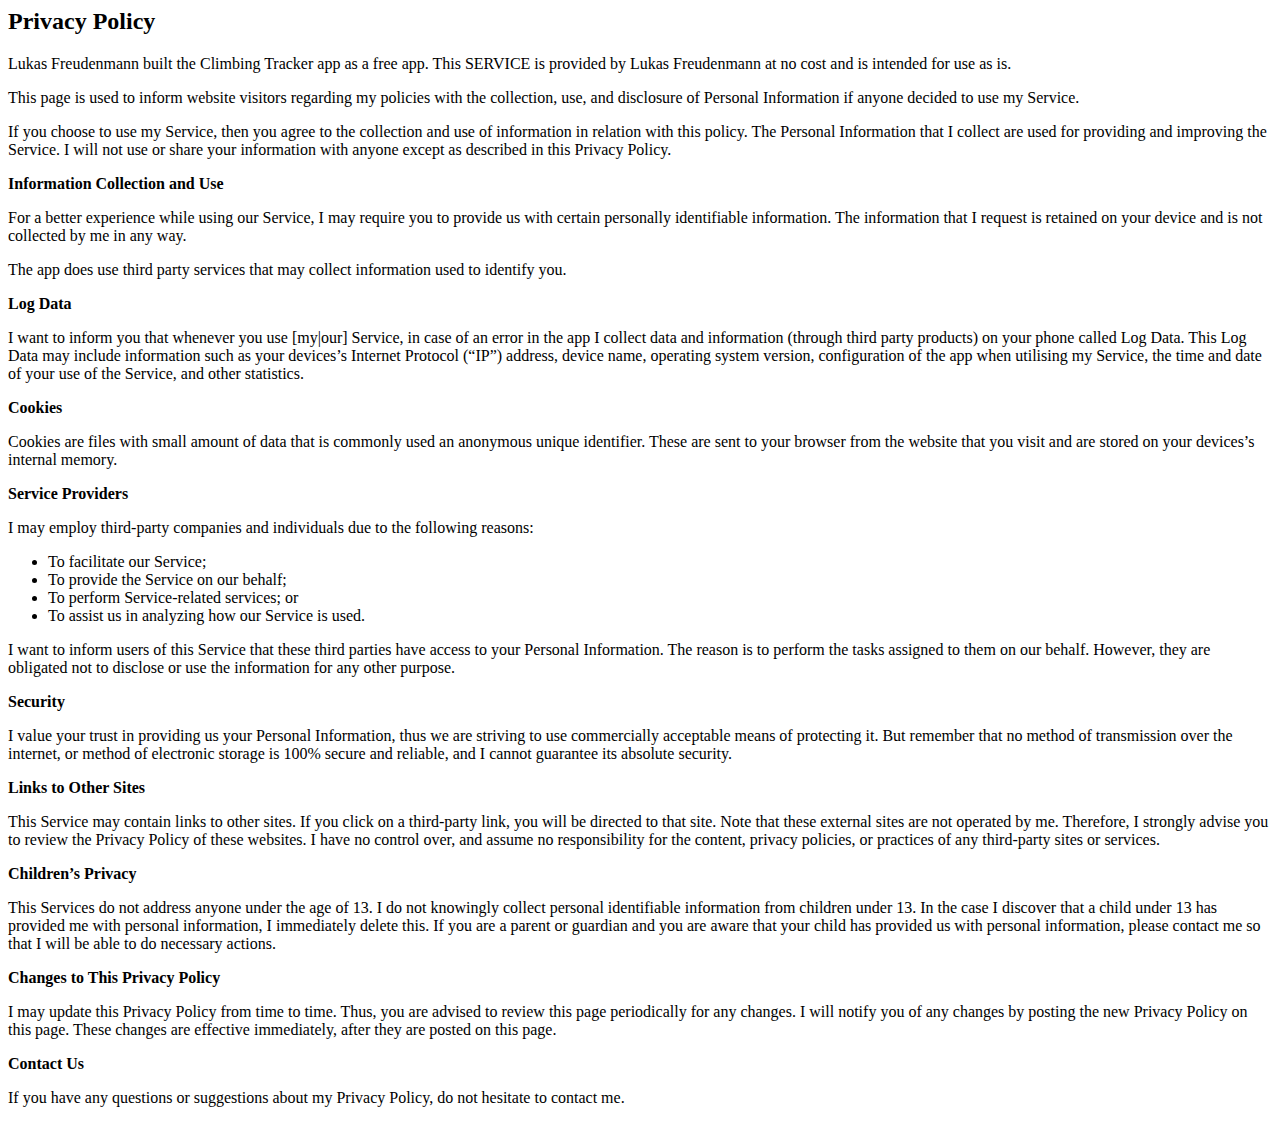
==== climbingTracker.html @ e73e61f0 "Create climbingTracker.html" ====
<html>
<body>
<h2>Privacy Policy</h2>
<p>Lukas Freudenmann built the Climbing Tracker app as a free app. This SERVICE is provided by Lukas Freudenmann at no cost and is intended
    for use as is.</p>
<p>This page is used to inform website visitors regarding my policies with the collection, use, and
    disclosure of Personal Information if anyone decided to use my Service.</p>
<p>If you choose to use my Service, then you agree to the collection and use of information in
    relation with this policy. The Personal Information that I collect are used for providing and
    improving the Service. I will not use or share your information with anyone except as described
    in this Privacy Policy.</p>

<p><strong>Information Collection and Use</strong></p>
<p>For a better experience while using our Service, I may require you to provide us with certain
    personally identifiable information. 
	The information that I request is retained on your device and is not
    collected by me in any way.</p>
<p>The app does use third party services that may collect information used to identify you.

<p><strong>Log Data</strong></p>
<p>I want to inform you that whenever you use [my|our] Service, in case of an error in the app I collect
    data and information (through third party products) on your phone called Log Data. This Log Data
    may include information such as your devices’s Internet Protocol (“IP”) address, device name,
    operating system version, configuration of the app when utilising my Service, the time and date
    of your use of the Service, and other statistics.</p>

<p><strong>Cookies</strong></p>
<p>Cookies are files with small amount of data that is commonly used an anonymous unique identifier.
    These are sent to your browser from the website that you visit and are stored on your devices’s
    internal memory.</p>
<p><This Services does not uses these “cookies” explicitly. However, the app may use third party code
    and libraries that use “cookies” to collection information and to improve their services. You
    have the option to either accept or refuse these cookies, and know when a cookie is being sent
    to your device. If you choose to refuse our cookies, you may not be able to use some portions of
    this Service.</p>

<p><strong>Service Providers</strong></p> <!-- This part need seem like it's not needed, but if you use any Google services, or any other third party libraries, chances are, you need this. -->
<p>I may employ third-party companies and individuals due to the following reasons:</p>
<ul>
    <li>To facilitate our Service;</li>
    <li>To provide the Service on our behalf;</li>
    <li>To perform Service-related services; or</li>
    <li>To assist us in analyzing how our Service is used.</li>
</ul>
<p>I want to inform users of this Service that these third parties have access to your Personal
    Information. The reason is to perform the tasks assigned to them on our behalf. However, they
    are obligated not to disclose or use the information for any other purpose.</p>

<p><strong>Security</strong></p>
<p>I value your trust in providing us your Personal Information, thus we are striving to use
    commercially acceptable means of protecting it. But remember that no method of transmission over
    the internet, or method of electronic storage is 100% secure and reliable, and I cannot
    guarantee its absolute security.</p>

<p><strong>Links to Other Sites</strong></p>
<p>This Service may contain links to other sites. If you click on a third-party link, you will be
    directed to that site. Note that these external sites are not operated by me. Therefore, I
    strongly advise you to review the Privacy Policy of these websites. I have no control over, and
    assume no responsibility for the content, privacy policies, or practices of any third-party
    sites or services.</p>

<p><strong>Children’s Privacy</strong></p>
<p>This Services do not address anyone under the age of 13. I do not knowingly collect personal
    identifiable information from children under 13. In the case I discover that a child under 13
    has provided me with personal information, I immediately delete this. If you
    are a parent or guardian and you are aware that your child has provided us with personal
    information, please contact me so that I will be able to do necessary actions.</p>

<p><strong>Changes to This Privacy Policy</strong></p>
<p>I may update this Privacy Policy from time to time. Thus, you are advised to review this page
    periodically for any changes. I will notify you of any changes by posting the new Privacy Policy
    on this page. These changes are effective immediately, after they are posted on this page.</p>

<p><strong>Contact Us</strong></p>
<p>If you have any questions or suggestions about my Privacy Policy, do not hesitate to contact
    me.</p>
</body>
</html>
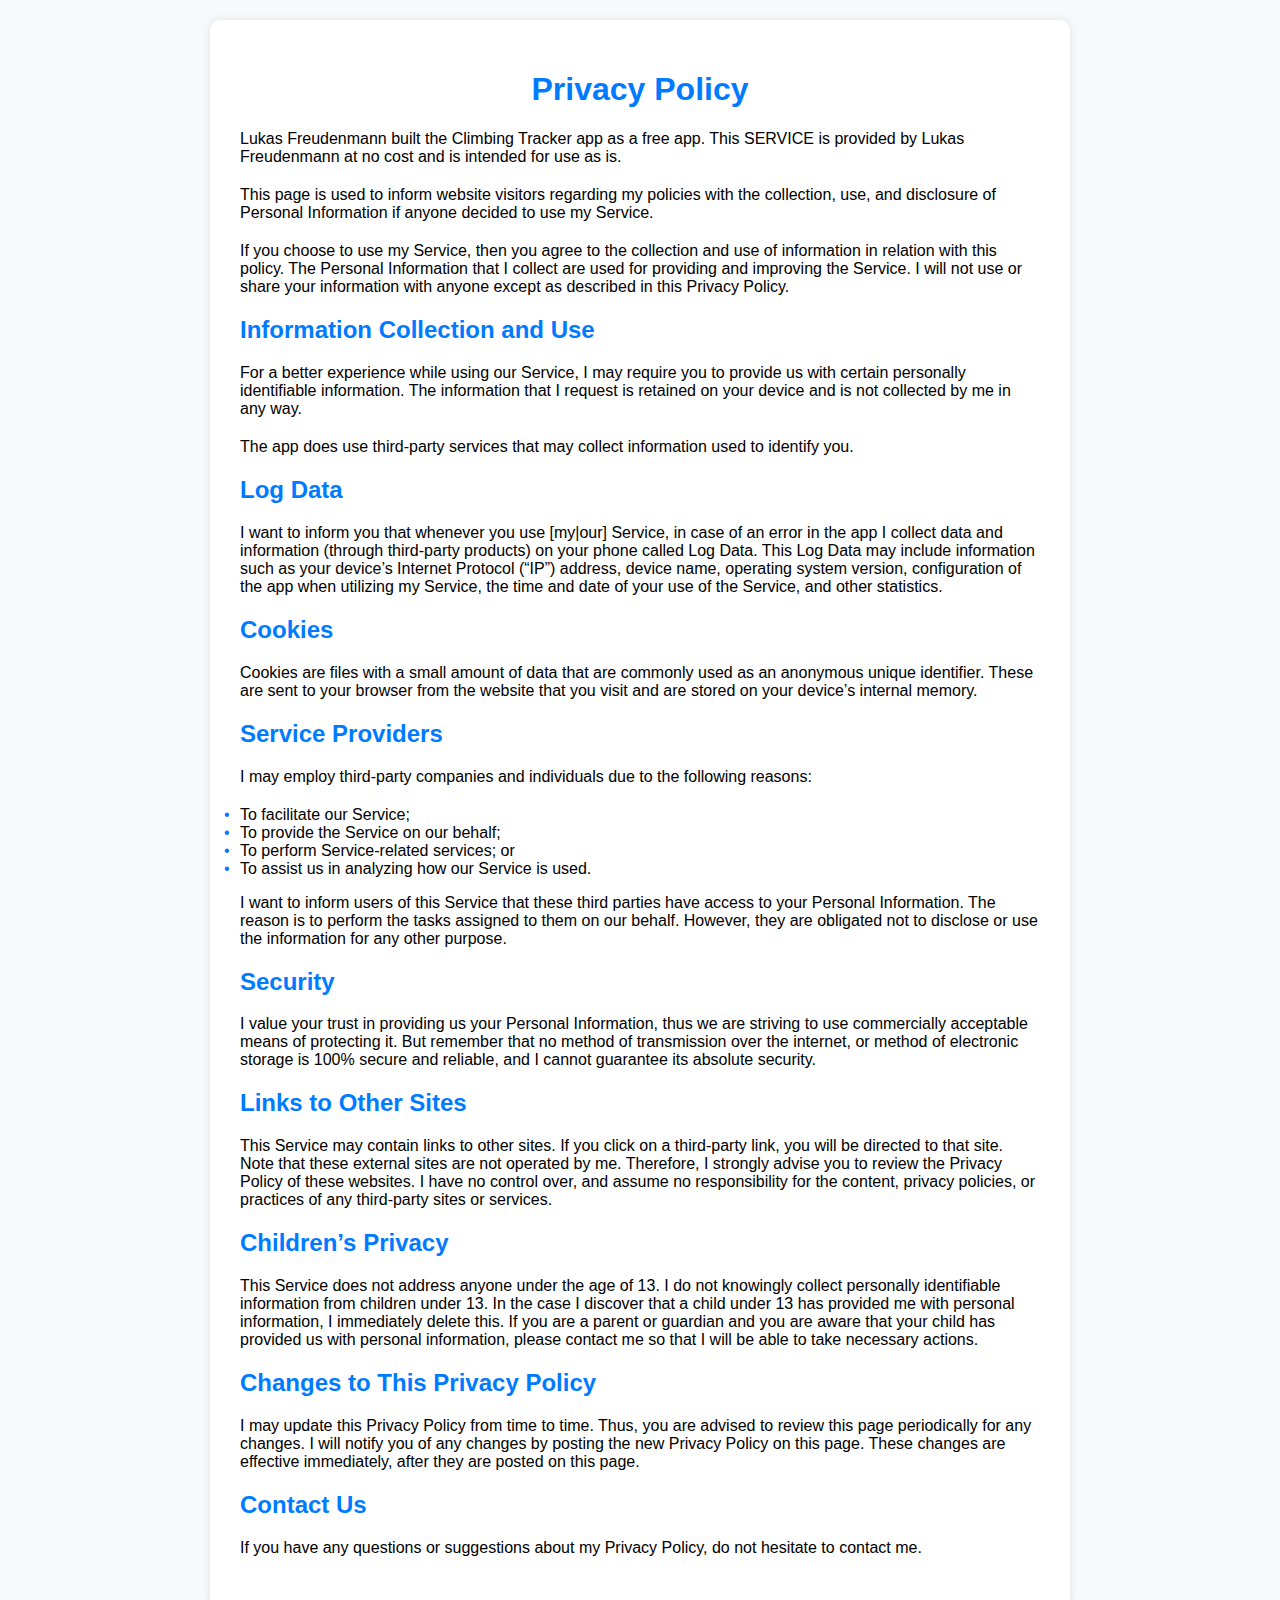
==== commit 154ced5f: "Update climbingTracker.html" ====
--- a/climbingTracker.html
+++ b/climbingTracker.html
@@ -1,78 +1,79 @@
-<html>
+<!DOCTYPE html>
+<html lang="en">
+<head>
+    <meta charset="UTF-8">
+    <meta name="viewport" content="width=device-width, initial-scale=1.0">
+    <title>Privacy Policy</title>
+    <style>
+        body {
+            font-family: Arial, sans-serif;
+            margin: 0;
+            padding: 20px;
+            background-color: #f8f9fa;
+        }
+        .container {
+            max-width: 800px;
+            margin: 0 auto;
+            background-color: #fff;
+            padding: 30px;
+            border-radius: 10px;
+            box-shadow: 0 0 10px rgba(0, 0, 0, 0.1);
+        }
+        h1 {
+            text-align: center;
+            color: #007bff;
+        }
+        h2 {
+            color: #007bff;
+        }
+        p {
+            margin-bottom: 20px;
+        }
+        ul {
+            list-style-type: none;
+            padding-left: 0;
+        }
+        li::before {
+            content: "\2022";
+            color: #007bff;
+            display: inline-block;
+            width: 1em;
+            margin-left: -1em;
+        }
+    </style>
+</head>
 <body>
-<h2>Privacy Policy</h2>
-<p>Lukas Freudenmann built the Climbing Tracker app as a free app. This SERVICE is provided by Lukas Freudenmann at no cost and is intended
-    for use as is.</p>
-<p>This page is used to inform website visitors regarding my policies with the collection, use, and
-    disclosure of Personal Information if anyone decided to use my Service.</p>
-<p>If you choose to use my Service, then you agree to the collection and use of information in
-    relation with this policy. The Personal Information that I collect are used for providing and
-    improving the Service. I will not use or share your information with anyone except as described
-    in this Privacy Policy.</p>
-
-<p><strong>Information Collection and Use</strong></p>
-<p>For a better experience while using our Service, I may require you to provide us with certain
-    personally identifiable information. 
-	The information that I request is retained on your device and is not
-    collected by me in any way.</p>
-<p>The app does use third party services that may collect information used to identify you.
-
-<p><strong>Log Data</strong></p>
-<p>I want to inform you that whenever you use [my|our] Service, in case of an error in the app I collect
-    data and information (through third party products) on your phone called Log Data. This Log Data
-    may include information such as your devices’s Internet Protocol (“IP”) address, device name,
-    operating system version, configuration of the app when utilising my Service, the time and date
-    of your use of the Service, and other statistics.</p>
-
-<p><strong>Cookies</strong></p>
-<p>Cookies are files with small amount of data that is commonly used an anonymous unique identifier.
-    These are sent to your browser from the website that you visit and are stored on your devices’s
-    internal memory.</p>
-<p><This Services does not uses these “cookies” explicitly. However, the app may use third party code
-    and libraries that use “cookies” to collection information and to improve their services. You
-    have the option to either accept or refuse these cookies, and know when a cookie is being sent
-    to your device. If you choose to refuse our cookies, you may not be able to use some portions of
-    this Service.</p>
-
-<p><strong>Service Providers</strong></p> <!-- This part need seem like it's not needed, but if you use any Google services, or any other third party libraries, chances are, you need this. -->
-<p>I may employ third-party companies and individuals due to the following reasons:</p>
-<ul>
-    <li>To facilitate our Service;</li>
-    <li>To provide the Service on our behalf;</li>
-    <li>To perform Service-related services; or</li>
-    <li>To assist us in analyzing how our Service is used.</li>
-</ul>
-<p>I want to inform users of this Service that these third parties have access to your Personal
-    Information. The reason is to perform the tasks assigned to them on our behalf. However, they
-    are obligated not to disclose or use the information for any other purpose.</p>
-
-<p><strong>Security</strong></p>
-<p>I value your trust in providing us your Personal Information, thus we are striving to use
-    commercially acceptable means of protecting it. But remember that no method of transmission over
-    the internet, or method of electronic storage is 100% secure and reliable, and I cannot
-    guarantee its absolute security.</p>
-
-<p><strong>Links to Other Sites</strong></p>
-<p>This Service may contain links to other sites. If you click on a third-party link, you will be
-    directed to that site. Note that these external sites are not operated by me. Therefore, I
-    strongly advise you to review the Privacy Policy of these websites. I have no control over, and
-    assume no responsibility for the content, privacy policies, or practices of any third-party
-    sites or services.</p>
-
-<p><strong>Children’s Privacy</strong></p>
-<p>This Services do not address anyone under the age of 13. I do not knowingly collect personal
-    identifiable information from children under 13. In the case I discover that a child under 13
-    has provided me with personal information, I immediately delete this. If you
-    are a parent or guardian and you are aware that your child has provided us with personal
-    information, please contact me so that I will be able to do necessary actions.</p>
-
-<p><strong>Changes to This Privacy Policy</strong></p>
-<p>I may update this Privacy Policy from time to time. Thus, you are advised to review this page
-    periodically for any changes. I will notify you of any changes by posting the new Privacy Policy
-    on this page. These changes are effective immediately, after they are posted on this page.</p>
-
-<p><strong>Contact Us</strong></p>
-<p>If you have any questions or suggestions about my Privacy Policy, do not hesitate to contact
-    me.</p>
+    <div class="container">
+        <h1>Privacy Policy</h1>
+        <p>Lukas Freudenmann built the Climbing Tracker app as a free app. This SERVICE is provided by Lukas Freudenmann at no cost and is intended for use as is.</p>
+        <p>This page is used to inform website visitors regarding my policies with the collection, use, and disclosure of Personal Information if anyone decided to use my Service.</p>
+        <p>If you choose to use my Service, then you agree to the collection and use of information in relation with this policy. The Personal Information that I collect are used for providing and improving the Service. I will not use or share your information with anyone except as described in this Privacy Policy.</p>
+        <h2>Information Collection and Use</h2>
+        <p>For a better experience while using our Service, I may require you to provide us with certain personally identifiable information. The information that I request is retained on your device and is not collected by me in any way.</p>
+        <p>The app does use third-party services that may collect information used to identify you.</p>
+        <h2>Log Data</h2>
+        <p>I want to inform you that whenever you use [my|our] Service, in case of an error in the app I collect data and information (through third-party products) on your phone called Log Data. This Log Data may include information such as your device’s Internet Protocol (“IP”) address, device name, operating system version, configuration of the app when utilizing my Service, the time and date of your use of the Service, and other statistics.</p>
+        <h2>Cookies</h2>
+        <p>Cookies are files with a small amount of data that are commonly used as an anonymous unique identifier. These are sent to your browser from the website that you visit and are stored on your device’s internal memory.</p>
+        <h2>Service Providers</h2>
+        <p>I may employ third-party companies and individuals due to the following reasons:</p>
+        <ul>
+            <li>To facilitate our Service;</li>
+            <li>To provide the Service on our behalf;</li>
+            <li>To perform Service-related services; or</li>
+            <li>To assist us in analyzing how our Service is used.</li>
+        </ul>
+        <p>I want to inform users of this Service that these third parties have access to your Personal Information. The reason is to perform the tasks assigned to them on our behalf. However, they are obligated not to disclose or use the information for any other purpose.</p>
+        <h2>Security</h2>
+        <p>I value your trust in providing us your Personal Information, thus we are striving to use commercially acceptable means of protecting it. But remember that no method of transmission over the internet, or method of electronic storage is 100% secure and reliable, and I cannot guarantee its absolute security.</p>
+        <h2>Links to Other Sites</h2>
+        <p>This Service may contain links to other sites. If you click on a third-party link, you will be directed to that site. Note that these external sites are not operated by me. Therefore, I strongly advise you to review the Privacy Policy of these websites. I have no control over, and assume no responsibility for the content, privacy policies, or practices of any third-party sites or services.</p>
+        <h2>Children’s Privacy</h2>
+        <p>This Service does not address anyone under the age of 13. I do not knowingly collect personally identifiable information from children under 13. In the case I discover that a child under 13 has provided me with personal information, I immediately delete this. If you are a parent or guardian and you are aware that your child has provided us with personal information, please contact me so that I will be able to take necessary actions.</p>
+        <h2>Changes to This Privacy Policy</h2>
+        <p>I may update this Privacy Policy from time to time. Thus, you are advised to review this page periodically for any changes. I will notify you of any changes by posting the new Privacy Policy on this page. These changes are effective immediately, after they are posted on this page.</p>
+        <h2>Contact Us</h2>
+        <p>If you have any questions or suggestions about my Privacy Policy, do not hesitate to contact me.</p>
+    </div>
 </body>
 </html>
